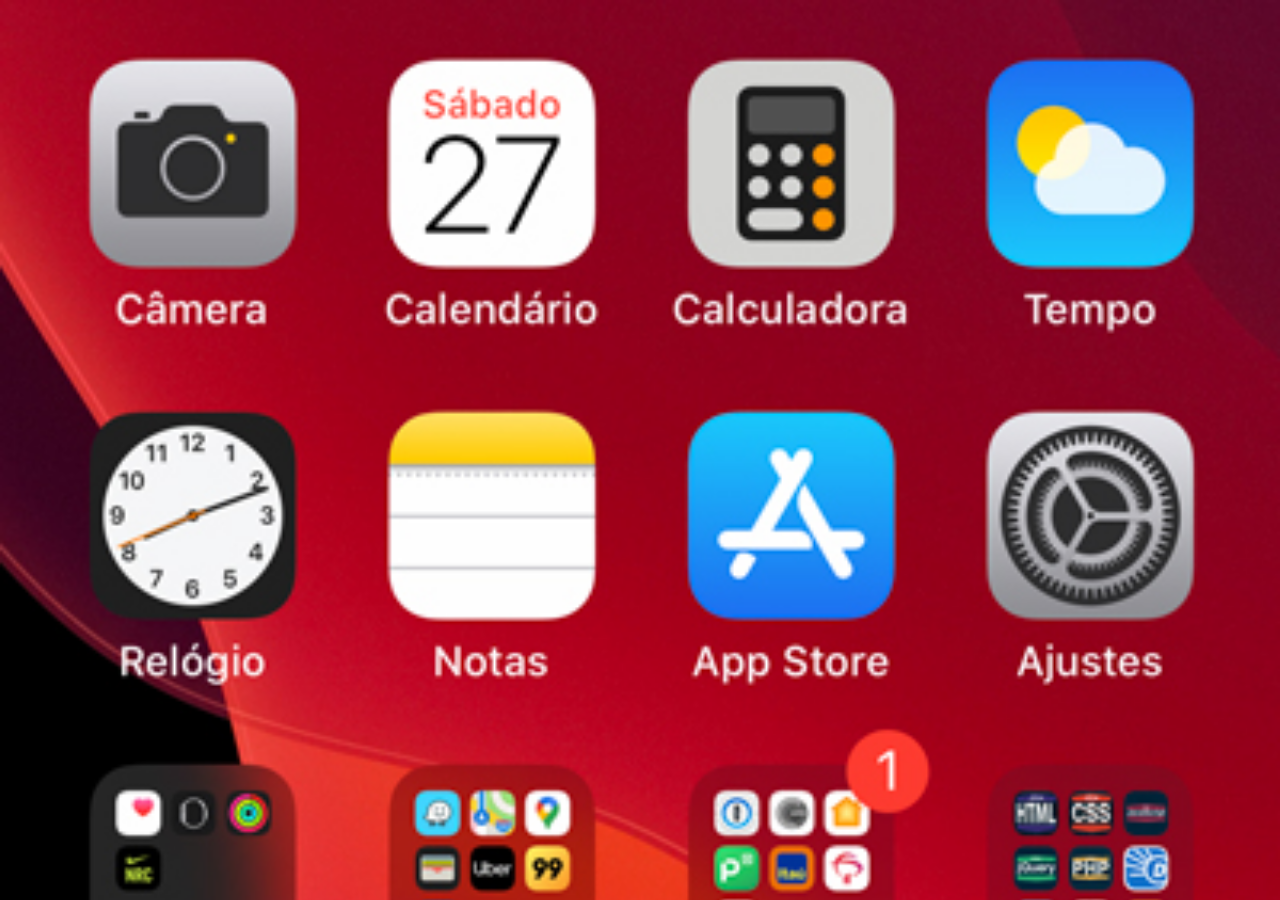
==== home.html @ 1e90de72 "criação da tela home" ====
<!DOCTYPE html>
<html lang="pt-br">
<head>
    <meta charset="UTF-8">
    <meta name="viewport" content="width=device-width, initial-scale=1.0">
    <title>Home</title>
    <style>
        *{
            margin: 0px;
            padding: 0px;
        }

        body{
            width: 100vw;
            height: 100vh;
            background: black url('imagens/tela-home.jpg') no-repeat top center;
            background-size: cover;
        }
    </style>
</head>
<body>
    
</body>
</html>
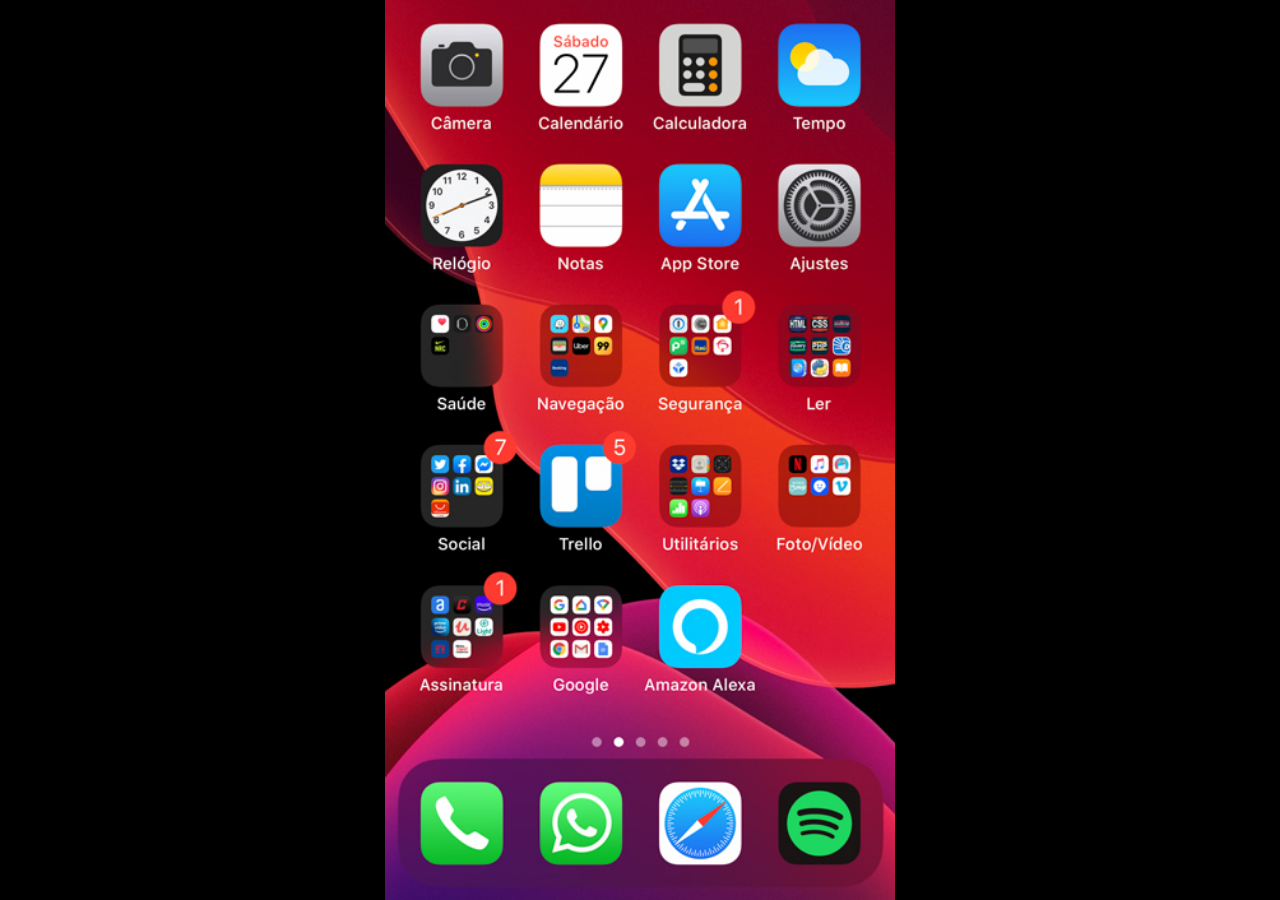
==== commit 68134766: "desafio do projeto social" ====
--- a/home.html
+++ b/home.html
@@ -14,7 +14,7 @@
             width: 100vw;
             height: 100vh;
             background: black url('imagens/tela-home.jpg') no-repeat top center;
-            background-size: cover;
+            background-size: contain;
         }
     </style>
 </head>
